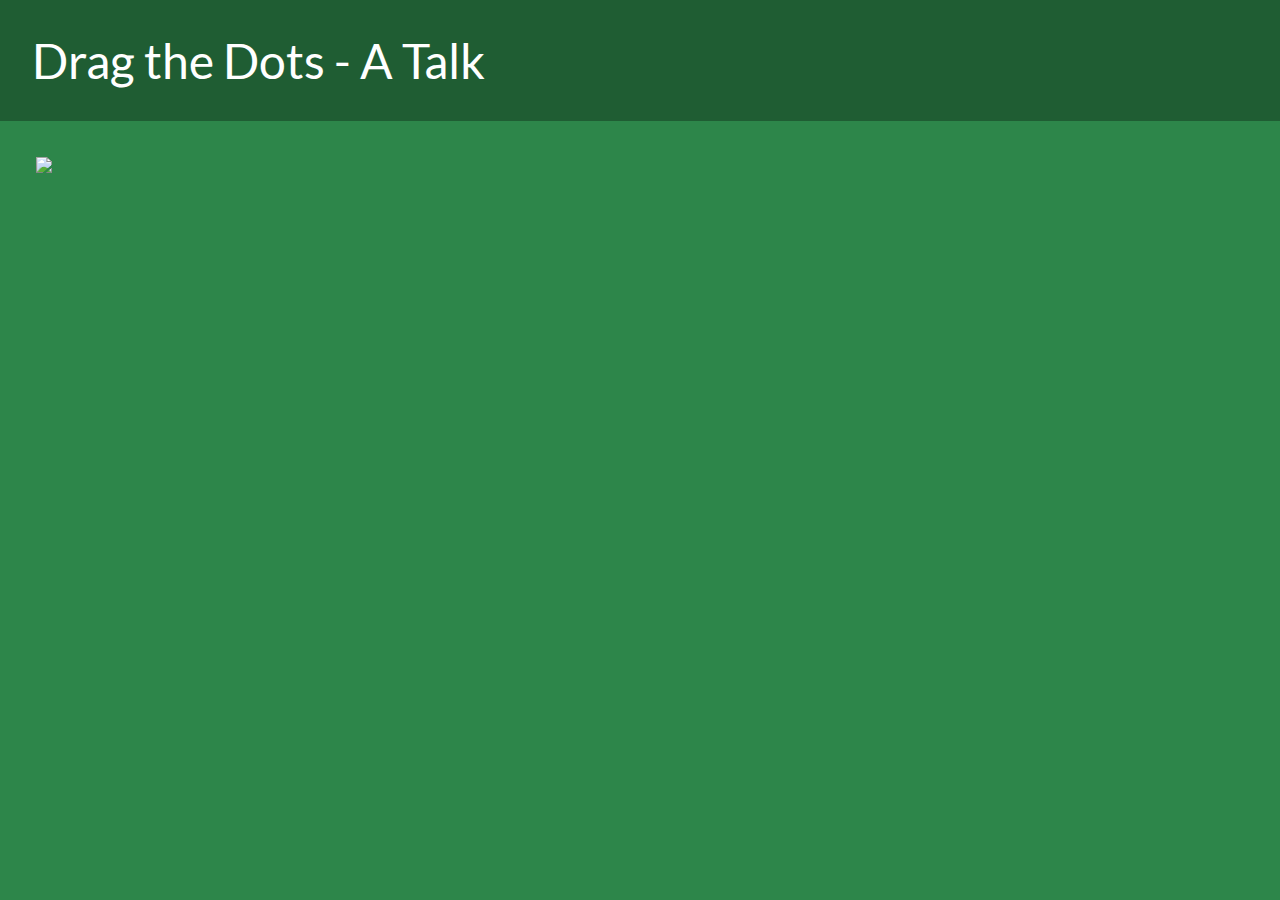
==== technical.html @ 663dd54c "bisection and early styling" ====
<!DOCTYPE>
<html>
  <head>
    <title>Drag the Dots - A Talk</title>
    <link rel="stylesheet" href="stylesheets/style.css">
    <script src='javascripts/jquery.js'></script>
    <script src="javascripts/app.js"></script>
  </head>
  <body>
    <section class='active'>
      <h2>Drag the Dots - A Talk</h2>
      <img src='#'>
    </section>
    <section>
      <h1>What is Drag the Dots?</h1>
      <ul>
        <li>A simple mobile game</li>
        <li>built with phonegap</li>
        <li>released in iOS and google play stores</li>
      </ul>
    </section>
    <section>
      <h1>How was it made? (technical)</h1>
      <ul>
        <li>Phonegap</li>
        <li>Single Page App</li>
        <li>jQuery Draggable/trig</li>
        <li>coffeescript</li>
        <li>event driven</li>
        <li>JSONP</li>
        <li>local storage</li>
      </ul>
    </section>
    <section>
      <h2>Phonegap</h2>
      <ul>
        <li>Phonegap is a native wrapper around html/css/js</li>
        <li>Everything is in a webview with a few apis</li>
        <li>Cross platform: iOS/Android/windows phone/blackberry etc</li>
        <li>Easy to write if you knwo html css/js</li>
        <li>lacks native ui/performance</li>
        <li>ideal for go it alone projects</li>
      </ul>
    </section>
    <section>
      <h2>Single Page App</h2>
      <ul>
        <li>All the markup is in one page</li>
        <li>Use JS to show and hide divs as screens</li>
        <li>JS variables are persisted due to lack of page reloads</li>
        <li>consistent styling/state</li>
      </ul>
    </section>
    <section>
      <h2>jQuery Draggable/trig</h2>
      <ul>
        <li>Simple core game mechanic</li>
        <li>stated off by just dragging divs around</li>
        <li>assigned each div a target to 'hit'</li>
        <li>simple maths using x/y/radius to determine if they collide</li>
        <li>on collision trigger the next state</li>
      </ul>
    </section>
    <section>
      <h2>coffeescript</h2>
      <ul>
        <li>coffeescript is a language that compiles to javascript</li>
        <li>Each piece of divisible functionality is seperated into a coffeescript class</li>
        <li>This structure has made it easier to add new functionality and improve areas</li>
        <li>An example of this is an experimental branch with multi touch instead of jquery ui draggable.</li>
      </ul>
    </section>
    <section>
      <h2>Event Driven</h2>
      <ul>
        <li>to keep concerns seperated alot of activity was bound to events</li>
        <li>These events allowed layouts gameplay ui screens and timers to be seperate</li>
        <li>events made it easy to hook in analytics and storage of interaction data</li>
        <li>events made for easy debugging, findt he event that isnt firing there's your bug!</li>
      </ul>
    </section>
    <section>
      <h2>JSONP</h2>
      <ul>
        <li>All of the communication with the server makes use of JSONP</li>
        <li>JSONP is a method by which you can aysnchronously communicate iwt ha server that is not your own.</li>
        <li>becuase phonegap games are not served in a traditional sense there is no chance for CORS or similar</li>
        <li>Ideally in time I will replace these jsonP calls with built in game services from apple/google.</li>
      </ul>
    </section>
    <section>
      <h2>local storage</h2>
      <ul>
        <li>In order to persist data in phonegame you have ot use the localstorage api</li>
        <li>it is a sim[ple key/value pairing via a few simple commands</li>
        <li>The local high scores and preferences are stored in local storage</li>
        <li>Local storage can theoretically be lost at any point so you can't rely upon it</li>
      </ul>
    </section>
    <section>
      <h1>release process</h1>
      <ul>
        <li>phonegap build</li>
        <li>the cycle</li>
        <li>testing</li>
      </ul>
    </section>
    
    <section>
      <h2>phonegap build</h2>
      <ul>
        <li>Service provided by phonegap</li>
        <li>pulls and packages a github repo</li>
        <li>you provide certificates/provisioning</li>
        <li>downloadable ipas/apks etc</li>
      </ul>
    </section>
    <section>
      <h2>the cycle</h2>
      <ul>
        <li>write code</li>
        <li>test code</li>
        <li>push code</li>
        <li>build code</li>
        <li>test code</li>
        <li>amend code</li>
        <li>test code</li>
        <li>release code</li>
      </ul>
    </section>
    <section>
      <h2>testing</h2>
      <ul>
        <li>host code locally on a server</li>
        <li>Test in chrome first (as its webkit)</li>
        <li>Test in iOS simulator</li>
        <li>Test on android device in browser</li>
        <li>phonegap build test</li>
        <li>test on android device (as an app)</li>
        <li>test on ios device(as an app)</li>
      </ul>
    </section>
    <section>
      <h1>What next?</h1>
      <ul>
        <li>more releases</li>
        <li>multiplayer locally (ipad),</li>
        <li>more levels, new ui.</li>
        <li>hopefully other developers/designers.</li>
        <li>better code formatting.</li>
        <li>colour themes</li>
        <li>sponsorship/partnering.</li>
      </ul>
    </section>
    <section>
      <h2>more releases</h2>
      <ul>
        <li>getting back up to speed and a better pattern for releases is good</li>
        <li>idelaly eveyr two weeks or so release new functionality</li>
        <li>bundling releases too close is annoying for the user and exhausting for the developer</li>
        <li>regular releases brings order.</li>
      </ul>
    </section>
    <section>
      <h2>multiplayer locally (ipad),</h2>
      <ul>
        <li>I want to engage more with tablet users</li>
        <li>local multiplayer is lacking these days</li>
        <li>game could be pushed in new directions</li>
      </ul>
    </section>
    <section>
      <h2>better code formatting.</h2>
      <ul>
        <li>I think my code could be more modular and extensible</li>
        <li>I'd like to take some drag the dots code onto new projects without it affecting gameplay (screens etc)</li>
      </ul>
    </section>
    <section>
      <h2>colour themes</h2>
      <ul>
        <li>pretty colours!</li>
        <li>my colourschemes are pretty arbitrary</li>
        <li>contributed/branded colourschemes can help promote worthy projects</li>
        <li>more choice for a user is often a good thing</li>
      </ul>
    </section>
    <section>
      <h2>Questions?</h2>
      <img src='images/gordon.jpg'>
    </section>
  </body>
</html>
---- stylesheets/style.css ----
/*!
 *  Font Awesome 4.0.3 by @davegandy - http://fontawesome.io - @fontawesome
 *  License - http://fontawesome.io/license (Font: SIL OFL 1.1, CSS: MIT License)
 */@font-face{font-family:'FontAwesome';src:url('fonts/fontawesome-webfont.eot?v=4.0.3');src:url('fonts/fontawesome-webfont.eot?#iefix&v=4.0.3') format('embedded-opentype'),url('fonts/fontawesome-webfont.woff?v=4.0.3') format('woff'),url('fonts/fontawesome-webfont.ttf?v=4.0.3') format('truetype'),url('fonts/fontawesome-webfont.svg?v=4.0.3#fontawesomeregular') format('svg');font-weight:normal;font-style:normal}.fa{display:inline-block;font-family:FontAwesome;font-style:normal;font-weight:normal;line-height:1;-webkit-font-smoothing:antialiased;-moz-osx-font-smoothing:grayscale}.fa-lg{font-size:1.3333333333333333em;line-height:.75em;vertical-align:-15%}.fa-2x{font-size:2em}.fa-3x{font-size:3em}.fa-4x{font-size:4em}.fa-5x{font-size:5em}.fa-fw{width:1.2857142857142858em;text-align:center}.fa-ul{padding-left:0;margin-left:2.142857142857143em;list-style-type:none}.fa-ul>li{position:relative}.fa-li{position:absolute;left:-2.142857142857143em;width:2.142857142857143em;top:.14285714285714285em;text-align:center}.fa-li.fa-lg{left:-1.8571428571428572em}.fa-border{padding:.2em .25em .15em;border:solid .08em #eee;border-radius:.1em}.pull-right{float:right}.pull-left{float:left}.fa.pull-left{margin-right:.3em}.fa.pull-right{margin-left:.3em}.fa-spin{-webkit-animation:spin 2s infinite linear;-moz-animation:spin 2s infinite linear;-o-animation:spin 2s infinite linear;animation:spin 2s infinite linear}@-moz-keyframes spin{0%{-moz-transform:rotate(0deg)}100%{-moz-transform:rotate(359deg)}}@-webkit-keyframes spin{0%{-webkit-transform:rotate(0deg)}100%{-webkit-transform:rotate(359deg)}}@-o-keyframes spin{0%{-o-transform:rotate(0deg)}100%{-o-transform:rotate(359deg)}}@-ms-keyframes spin{0%{-ms-transform:rotate(0deg)}100%{-ms-transform:rotate(359deg)}}@keyframes spin{0%{transform:rotate(0deg)}100%{transform:rotate(359deg)}}.fa-rotate-90{filter:progid:DXImageTransform.Microsoft.BasicImage(rotation=1);-webkit-transform:rotate(90deg);-moz-transform:rotate(90deg);-ms-transform:rotate(90deg);-o-transform:rotate(90deg);transform:rotate(90deg)}.fa-rotate-180{filter:progid:DXImageTransform.Microsoft.BasicImage(rotation=2);-webkit-transform:rotate(180deg);-moz-transform:rotate(180deg);-ms-transform:rotate(180deg);-o-transform:rotate(180deg);transform:rotate(180deg)}.fa-rotate-270{filter:progid:DXImageTransform.Microsoft.BasicImage(rotation=3);-webkit-transform:rotate(270deg);-moz-transform:rotate(270deg);-ms-transform:rotate(270deg);-o-transform:rotate(270deg);transform:rotate(270deg)}.fa-flip-horizontal{filter:progid:DXImageTransform.Microsoft.BasicImage(rotation=0,mirror=1);-webkit-transform:scale(-1,1);-moz-transform:scale(-1,1);-ms-transform:scale(-1,1);-o-transform:scale(-1,1);transform:scale(-1,1)}.fa-flip-vertical{filter:progid:DXImageTransform.Microsoft.BasicImage(rotation=2,mirror=1);-webkit-transform:scale(1,-1);-moz-transform:scale(1,-1);-ms-transform:scale(1,-1);-o-transform:scale(1,-1);transform:scale(1,-1)}.fa-stack{position:relative;display:inline-block;width:2em;height:2em;line-height:2em;vertical-align:middle}.fa-stack-1x,.fa-stack-2x{position:absolute;left:0;width:100%;text-align:center}.fa-stack-1x{line-height:inherit}.fa-stack-2x{font-size:2em}.fa-inverse{color:#fff}.fa-glass:before{content:"\f000"}.fa-music:before{content:"\f001"}.fa-search:before{content:"\f002"}.fa-envelope-o:before{content:"\f003"}.fa-heart:before{content:"\f004"}.fa-star:before{content:"\f005"}.fa-star-o:before{content:"\f006"}.fa-user:before{content:"\f007"}.fa-film:before{content:"\f008"}.fa-th-large:before{content:"\f009"}.fa-th:before{content:"\f00a"}.fa-th-list:before{content:"\f00b"}.fa-check:before{content:"\f00c"}.fa-times:before{content:"\f00d"}.fa-search-plus:before{content:"\f00e"}.fa-search-minus:before{content:"\f010"}.fa-power-off:before{content:"\f011"}.fa-signal:before{content:"\f012"}.fa-gear:before,.fa-cog:before{content:"\f013"}.fa-trash-o:before{content:"\f014"}.fa-home:before{content:"\f015"}.fa-file-o:before{content:"\f016"}.fa-clock-o:before{content:"\f017"}.fa-road:before{content:"\f018"}.fa-download:before{content:"\f019"}.fa-arrow-circle-o-down:before{content:"\f01a"}.fa-arrow-circle-o-up:before{content:"\f01b"}.fa-inbox:before{content:"\f01c"}.fa-play-circle-o:before{content:"\f01d"}.fa-rotate-right:before,.fa-repeat:before{content:"\f01e"}.fa-refresh:before{content:"\f021"}.fa-list-alt:before{content:"\f022"}.fa-lock:before{content:"\f023"}.fa-flag:before{content:"\f024"}.fa-headphones:before{content:"\f025"}.fa-volume-off:before{content:"\f026"}.fa-volume-down:before{content:"\f027"}.fa-volume-up:before{content:"\f028"}.fa-qrcode:before{content:"\f029"}.fa-barcode:before{content:"\f02a"}.fa-tag:before{content:"\f02b"}.fa-tags:before{content:"\f02c"}.fa-book:before{content:"\f02d"}.fa-bookmark:before{content:"\f02e"}.fa-print:before{content:"\f02f"}.fa-camera:before{content:"\f030"}.fa-font:before{content:"\f031"}.fa-bold:before{content:"\f032"}.fa-italic:before{content:"\f033"}.fa-text-height:before{content:"\f034"}.fa-text-width:before{content:"\f035"}.fa-align-left:before{content:"\f036"}.fa-align-center:before{content:"\f037"}.fa-align-right:before{content:"\f038"}.fa-align-justify:before{content:"\f039"}.fa-list:before{content:"\f03a"}.fa-dedent:before,.fa-outdent:before{content:"\f03b"}.fa-indent:before{content:"\f03c"}.fa-video-camera:before{content:"\f03d"}.fa-picture-o:before{content:"\f03e"}.fa-pencil:before{content:"\f040"}.fa-map-marker:before{content:"\f041"}.fa-adjust:before{content:"\f042"}.fa-tint:before{content:"\f043"}.fa-edit:before,.fa-pencil-square-o:before{content:"\f044"}.fa-share-square-o:before{content:"\f045"}.fa-check-square-o:before{content:"\f046"}.fa-arrows:before{content:"\f047"}.fa-step-backward:before{content:"\f048"}.fa-fast-backward:before{content:"\f049"}.fa-backward:before{content:"\f04a"}.fa-play:before{content:"\f04b"}.fa-pause:before{content:"\f04c"}.fa-stop:before{content:"\f04d"}.fa-forward:before{content:"\f04e"}.fa-fast-forward:before{content:"\f050"}.fa-step-forward:before{content:"\f051"}.fa-eject:before{content:"\f052"}.fa-chevron-left:before{content:"\f053"}.fa-chevron-right:before{content:"\f054"}.fa-plus-circle:before{content:"\f055"}.fa-minus-circle:before{content:"\f056"}.fa-times-circle:before{content:"\f057"}.fa-check-circle:before{content:"\f058"}.fa-question-circle:before{content:"\f059"}.fa-info-circle:before{content:"\f05a"}.fa-crosshairs:before{content:"\f05b"}.fa-times-circle-o:before{content:"\f05c"}.fa-check-circle-o:before{content:"\f05d"}.fa-ban:before{content:"\f05e"}.fa-arrow-left:before{content:"\f060"}.fa-arrow-right:before{content:"\f061"}.fa-arrow-up:before{content:"\f062"}.fa-arrow-down:before{content:"\f063"}.fa-mail-forward:before,.fa-share:before{content:"\f064"}.fa-expand:before{content:"\f065"}.fa-compress:before{content:"\f066"}.fa-plus:before{content:"\f067"}.fa-minus:before{content:"\f068"}.fa-asterisk:before{content:"\f069"}.fa-exclamation-circle:before{content:"\f06a"}.fa-gift:before{content:"\f06b"}.fa-leaf:before{content:"\f06c"}.fa-fire:before{content:"\f06d"}.fa-eye:before{content:"\f06e"}.fa-eye-slash:before{content:"\f070"}.fa-warning:before,.fa-exclamation-triangle:before{content:"\f071"}.fa-plane:before{content:"\f072"}.fa-calendar:before{content:"\f073"}.fa-random:before{content:"\f074"}.fa-comment:before{content:"\f075"}.fa-magnet:before{content:"\f076"}.fa-chevron-up:before{content:"\f077"}.fa-chevron-down:before{content:"\f078"}.fa-retweet:before{content:"\f079"}.fa-shopping-cart:before{content:"\f07a"}.fa-folder:before{content:"\f07b"}.fa-folder-open:before{content:"\f07c"}.fa-arrows-v:before{content:"\f07d"}.fa-arrows-h:before{content:"\f07e"}.fa-bar-chart-o:before{content:"\f080"}.fa-twitter-square:before{content:"\f081"}.fa-facebook-square:before{content:"\f082"}.fa-camera-retro:before{content:"\f083"}.fa-key:before{content:"\f084"}.fa-gears:before,.fa-cogs:before{content:"\f085"}.fa-comments:before{content:"\f086"}.fa-thumbs-o-up:before{content:"\f087"}.fa-thumbs-o-down:before{content:"\f088"}.fa-star-half:before{content:"\f089"}.fa-heart-o:before{content:"\f08a"}.fa-sign-out:before{content:"\f08b"}.fa-linkedin-square:before{content:"\f08c"}.fa-thumb-tack:before{content:"\f08d"}.fa-external-link:before{content:"\f08e"}.fa-sign-in:before{content:"\f090"}.fa-trophy:before{content:"\f091"}.fa-github-square:before{content:"\f092"}.fa-upload:before{content:"\f093"}.fa-lemon-o:before{content:"\f094"}.fa-phone:before{content:"\f095"}.fa-square-o:before{content:"\f096"}.fa-bookmark-o:before{content:"\f097"}.fa-phone-square:before{content:"\f098"}.fa-twitter:before{content:"\f099"}.fa-facebook:before{content:"\f09a"}.fa-github:before{content:"\f09b"}.fa-unlock:before{content:"\f09c"}.fa-credit-card:before{content:"\f09d"}.fa-rss:before{content:"\f09e"}.fa-hdd-o:before{content:"\f0a0"}.fa-bullhorn:before{content:"\f0a1"}.fa-bell:before{content:"\f0f3"}.fa-certificate:before{content:"\f0a3"}.fa-hand-o-right:before{content:"\f0a4"}.fa-hand-o-left:before{content:"\f0a5"}.fa-hand-o-up:before{content:"\f0a6"}.fa-hand-o-down:before{content:"\f0a7"}.fa-arrow-circle-left:before{content:"\f0a8"}.fa-arrow-circle-right:before{content:"\f0a9"}.fa-arrow-circle-up:before{content:"\f0aa"}.fa-arrow-circle-down:before{content:"\f0ab"}.fa-globe:before{content:"\f0ac"}.fa-wrench:before{content:"\f0ad"}.fa-tasks:before{content:"\f0ae"}.fa-filter:before{content:"\f0b0"}.fa-briefcase:before{content:"\f0b1"}.fa-arrows-alt:before{content:"\f0b2"}.fa-group:before,.fa-users:before{content:"\f0c0"}.fa-chain:before,.fa-link:before{content:"\f0c1"}.fa-cloud:before{content:"\f0c2"}.fa-flask:before{content:"\f0c3"}.fa-cut:before,.fa-scissors:before{content:"\f0c4"}.fa-copy:before,.fa-files-o:before{content:"\f0c5"}.fa-paperclip:before{content:"\f0c6"}.fa-save:before,.fa-floppy-o:before{content:"\f0c7"}.fa-square:before{content:"\f0c8"}.fa-bars:before{content:"\f0c9"}.fa-list-ul:before{content:"\f0ca"}.fa-list-ol:before{content:"\f0cb"}.fa-strikethrough:before{content:"\f0cc"}.fa-underline:before{content:"\f0cd"}.fa-table:before{content:"\f0ce"}.fa-magic:before{content:"\f0d0"}.fa-truck:before{content:"\f0d1"}.fa-pinterest:before{content:"\f0d2"}.fa-pinterest-square:before{content:"\f0d3"}.fa-google-plus-square:before{content:"\f0d4"}.fa-google-plus:before{content:"\f0d5"}.fa-money:before{content:"\f0d6"}.fa-caret-down:before{content:"\f0d7"}.fa-caret-up:before{content:"\f0d8"}.fa-caret-left:before{content:"\f0d9"}.fa-caret-right:before{content:"\f0da"}.fa-columns:before{content:"\f0db"}.fa-unsorted:before,.fa-sort:before{content:"\f0dc"}.fa-sort-down:before,.fa-sort-asc:before{content:"\f0dd"}.fa-sort-up:before,.fa-sort-desc:before{content:"\f0de"}.fa-envelope:before{content:"\f0e0"}.fa-linkedin:before{content:"\f0e1"}.fa-rotate-left:before,.fa-undo:before{content:"\f0e2"}.fa-legal:before,.fa-gavel:before{content:"\f0e3"}.fa-dashboard:before,.fa-tachometer:before{content:"\f0e4"}.fa-comment-o:before{content:"\f0e5"}.fa-comments-o:before{content:"\f0e6"}.fa-flash:before,.fa-bolt:before{content:"\f0e7"}.fa-sitemap:before{content:"\f0e8"}.fa-umbrella:before{content:"\f0e9"}.fa-paste:before,.fa-clipboard:before{content:"\f0ea"}.fa-lightbulb-o:before{content:"\f0eb"}.fa-exchange:before{content:"\f0ec"}.fa-cloud-download:before{content:"\f0ed"}.fa-cloud-upload:before{content:"\f0ee"}.fa-user-md:before{content:"\f0f0"}.fa-stethoscope:before{content:"\f0f1"}.fa-suitcase:before{content:"\f0f2"}.fa-bell-o:before{content:"\f0a2"}.fa-coffee:before{content:"\f0f4"}.fa-cutlery:before{content:"\f0f5"}.fa-file-text-o:before{content:"\f0f6"}.fa-building-o:before{content:"\f0f7"}.fa-hospital-o:before{content:"\f0f8"}.fa-ambulance:before{content:"\f0f9"}.fa-medkit:before{content:"\f0fa"}.fa-fighter-jet:before{content:"\f0fb"}.fa-beer:before{content:"\f0fc"}.fa-h-square:before{content:"\f0fd"}.fa-plus-square:before{content:"\f0fe"}.fa-angle-double-left:before{content:"\f100"}.fa-angle-double-right:before{content:"\f101"}.fa-angle-double-up:before{content:"\f102"}.fa-angle-double-down:before{content:"\f103"}.fa-angle-left:before{content:"\f104"}.fa-angle-right:before{content:"\f105"}.fa-angle-up:before{content:"\f106"}.fa-angle-down:before{content:"\f107"}.fa-desktop:before{content:"\f108"}.fa-laptop:before{content:"\f109"}.fa-tablet:before{content:"\f10a"}.fa-mobile-phone:before,.fa-mobile:before{content:"\f10b"}.fa-circle-o:before{content:"\f10c"}.fa-quote-left:before{content:"\f10d"}.fa-quote-right:before{content:"\f10e"}.fa-spinner:before{content:"\f110"}.fa-circle:before{content:"\f111"}.fa-mail-reply:before,.fa-reply:before{content:"\f112"}.fa-github-alt:before{content:"\f113"}.fa-folder-o:before{content:"\f114"}.fa-folder-open-o:before{content:"\f115"}.fa-smile-o:before{content:"\f118"}.fa-frown-o:before{content:"\f119"}.fa-meh-o:before{content:"\f11a"}.fa-gamepad:before{content:"\f11b"}.fa-keyboard-o:before{content:"\f11c"}.fa-flag-o:before{content:"\f11d"}.fa-flag-checkered:before{content:"\f11e"}.fa-terminal:before{content:"\f120"}.fa-code:before{content:"\f121"}.fa-reply-all:before{content:"\f122"}.fa-mail-reply-all:before{content:"\f122"}.fa-star-half-empty:before,.fa-star-half-full:before,.fa-star-half-o:before{content:"\f123"}.fa-location-arrow:before{content:"\f124"}.fa-crop:before{content:"\f125"}.fa-code-fork:before{content:"\f126"}.fa-unlink:before,.fa-chain-broken:before{content:"\f127"}.fa-question:before{content:"\f128"}.fa-info:before{content:"\f129"}.fa-exclamation:before{content:"\f12a"}.fa-superscript:before{content:"\f12b"}.fa-subscript:before{content:"\f12c"}.fa-eraser:before{content:"\f12d"}.fa-puzzle-piece:before{content:"\f12e"}.fa-microphone:before{content:"\f130"}.fa-microphone-slash:before{content:"\f131"}.fa-shield:before{content:"\f132"}.fa-calendar-o:before{content:"\f133"}.fa-fire-extinguisher:before{content:"\f134"}.fa-rocket:before{content:"\f135"}.fa-maxcdn:before{content:"\f136"}.fa-chevron-circle-left:before{content:"\f137"}.fa-chevron-circle-right:before{content:"\f138"}.fa-chevron-circle-up:before{content:"\f139"}.fa-chevron-circle-down:before{content:"\f13a"}.fa-html5:before{content:"\f13b"}.fa-css3:before{content:"\f13c"}.fa-anchor:before{content:"\f13d"}.fa-unlock-alt:before{content:"\f13e"}.fa-bullseye:before{content:"\f140"}.fa-ellipsis-h:before{content:"\f141"}.fa-ellipsis-v:before{content:"\f142"}.fa-rss-square:before{content:"\f143"}.fa-play-circle:before{content:"\f144"}.fa-ticket:before{content:"\f145"}.fa-minus-square:before{content:"\f146"}.fa-minus-square-o:before{content:"\f147"}.fa-level-up:before{content:"\f148"}.fa-level-down:before{content:"\f149"}.fa-check-square:before{content:"\f14a"}.fa-pencil-square:before{content:"\f14b"}.fa-external-link-square:before{content:"\f14c"}.fa-share-square:before{content:"\f14d"}.fa-compass:before{content:"\f14e"}.fa-toggle-down:before,.fa-caret-square-o-down:before{content:"\f150"}.fa-toggle-up:before,.fa-caret-square-o-up:before{content:"\f151"}.fa-toggle-right:before,.fa-caret-square-o-right:before{content:"\f152"}.fa-euro:before,.fa-eur:before{content:"\f153"}.fa-gbp:before{content:"\f154"}.fa-dollar:before,.fa-usd:before{content:"\f155"}.fa-rupee:before,.fa-inr:before{content:"\f156"}.fa-cny:before,.fa-rmb:before,.fa-yen:before,.fa-jpy:before{content:"\f157"}.fa-ruble:before,.fa-rouble:before,.fa-rub:before{content:"\f158"}.fa-won:before,.fa-krw:before{content:"\f159"}.fa-bitcoin:before,.fa-btc:before{content:"\f15a"}.fa-file:before{content:"\f15b"}.fa-file-text:before{content:"\f15c"}.fa-sort-alpha-asc:before{content:"\f15d"}.fa-sort-alpha-desc:before{content:"\f15e"}.fa-sort-amount-asc:before{content:"\f160"}.fa-sort-amount-desc:before{content:"\f161"}.fa-sort-numeric-asc:before{content:"\f162"}.fa-sort-numeric-desc:before{content:"\f163"}.fa-thumbs-up:before{content:"\f164"}.fa-thumbs-down:before{content:"\f165"}.fa-youtube-square:before{content:"\f166"}.fa-youtube:before{content:"\f167"}.fa-xing:before{content:"\f168"}.fa-xing-square:before{content:"\f169"}.fa-youtube-play:before{content:"\f16a"}.fa-dropbox:before{content:"\f16b"}.fa-stack-overflow:before{content:"\f16c"}.fa-instagram:before{content:"\f16d"}.fa-flickr:before{content:"\f16e"}.fa-adn:before{content:"\f170"}.fa-bitbucket:before{content:"\f171"}.fa-bitbucket-square:before{content:"\f172"}.fa-tumblr:before{content:"\f173"}.fa-tumblr-square:before{content:"\f174"}.fa-long-arrow-down:before{content:"\f175"}.fa-long-arrow-up:before{content:"\f176"}.fa-long-arrow-left:before{content:"\f177"}.fa-long-arrow-right:before{content:"\f178"}.fa-apple:before{content:"\f179"}.fa-windows:before{content:"\f17a"}.fa-android:before{content:"\f17b"}.fa-linux:before{content:"\f17c"}.fa-dribbble:before{content:"\f17d"}.fa-skype:before{content:"\f17e"}.fa-foursquare:before{content:"\f180"}.fa-trello:before{content:"\f181"}.fa-female:before{content:"\f182"}.fa-male:before{content:"\f183"}.fa-gittip:before{content:"\f184"}.fa-sun-o:before{content:"\f185"}.fa-moon-o:before{content:"\f186"}.fa-archive:before{content:"\f187"}.fa-bug:before{content:"\f188"}.fa-vk:before{content:"\f189"}.fa-weibo:before{content:"\f18a"}.fa-renren:before{content:"\f18b"}.fa-pagelines:before{content:"\f18c"}.fa-stack-exchange:before{content:"\f18d"}.fa-arrow-circle-o-right:before{content:"\f18e"}.fa-arrow-circle-o-left:before{content:"\f190"}.fa-toggle-left:before,.fa-caret-square-o-left:before{content:"\f191"}.fa-dot-circle-o:before{content:"\f192"}.fa-wheelchair:before{content:"\f193"}.fa-vimeo-square:before{content:"\f194"}.fa-turkish-lira:before,.fa-try:before{content:"\f195"}.fa-plus-square-o:before{content:"\f196"}
@font-face {
  font-family: 'Lato';
  font-style: normal;
  font-weight: 300;
  src: url(light.ttf) format('truetype');
}
@font-face {
  font-family: 'Lato';
  font-style: normal;
  font-weight: 400;
  src: url(normal.ttf) format('truetype');
}
@font-face {
  font-family: 'Lato';
  font-style: normal;
  font-weight: 700;
  src: url(bold.ttf) format('truetype');
}
@keyframes rotate
{
    from {transform:rotate(0deg);}
    to {transform:rotate(360deg);}
}

@-webkit-keyframes rotate /* Safari and Chrome */
{
    from {-webkit-transform:rotate(0deg);}
    to {-webkit-transform:rotate(360deg);}
}

@keyframes moving
{
  0 { 
    top:0;
    left:0;  
  }
  20% {
    top:0;
    left:15px;
  }
  40% {
    top:15px;
    left:15px;
  }
  60% {
    top:15px;
    left:0px;
  }
  80% {
    top:5px;
    left:10px;
  }
  100% { 
    top:0;
    left:0; 
  }
}
@-webkit-keyframes moving
{
  0 { 
    top:0;
    left:0;  
  }
  20% {
    top:0;
    left:15px;
  }
  40% {
    top:15px;
    left:15px;
  }
  60% {
    top:15px;
    left:0px;
  }
  80% {
    top:5px;
    left:10px;
  }
  100% { 
    top:0;
    left:0; 
  }
}

*{
  -webkit-tap-highlight-color: rgba(0, 0, 0, 0);
  margin:0;
  padding:0;
  -webkit-touch-callout: none;
  -webkit-user-select: none;
  -khtml-user-select: none;
  -moz-user-select: none;
  -ms-user-select: none;
  user-select: none;
  font-weight: 400;
}
article{
  text-align: center;
}
.screen{
  position:absolute;
  width:100%;
  box-sizing:border-box;
  -webkit-box-sizing:border-box;
  -moz-box-sizing:border-box;
  -ms-box-sizing:border-box;
  padding:16px;
  top:0;
  left:0;
  display: none;
  height:100%;
}
#intro{
  overflow:hidden;
}
#container{
  transform: translate3d(0,0,0);
  -webkit-transform: translate3d(0,0,0);
  overflow:hidden;
}
#highScores,
#options,
#scores,
#score{
  height:auto;
}
#start nav:last-child a.btn.big{
  margin-bottom:16px;
}
h2{
  font-size:36px;
  font-weight:400;
  color:white;
  padding: 16px 0;
  background: rgba(0,0,0,0.3);
  margin: -16px;
  margin-bottom:16px;
  position:relative;
}
#container h2{
  position:absolute;
  z-index:2000;
  top:0;
  left:0;
  text-align: center;
  font-size:36px;
  color:white;
  width:100%;
  pointer-events:none;
  margin:0;
}
h2 a.btn.back-menu{
  z-index:2001;
  pointer-events:auto;
  margin-bottom: 0;
  border-radius: 0;
  height: 0px;
  line-height:0;
  padding: 38px 12px;
  width: 56px;
  margin: -16px 0 -16px 0;
  float:left;
}
h3{
  color:white;
  font-size:32px;
  margin-bottom: 16px;
}
p{
  color:white;
  font-size:16px;
  margin-bottom:16px;
}
p a{
  color:inherit;
  font-weight:bold;
  text-decoration:none;
}
.not-name{
  text-decoration: none;
  color:white;
  display:block;
}
body{
  background-color:hsl(140, 50%,35%);
  font-family:'Lato', sans-serif;
  transition: background-color 0.25s ease-out;
}
table{
  margin: 0 auto 24px;
  width:100%;
  max-width:320px;
  border-collapse: collapse;
  border-radius: 2px;
}
td, th{
  padding:4px 8px;
  text-align: left;
}
tr:nth-child(even){
  background:rgba(255,255,255,0.5);
}
thead{
  background:rgba(0,0,0,0.3);
  color:white;
}
thead th:first-child{
  border-top-left-radius: 4px;
}
thead th:last-child{
  border-top-right-radius: 4px;
}
tbody{
  background:rgba(255,255,255,0.3);
  color:#333;
}
tbody tr:last-child td:first-child{
  border-bottom-left-radius: 4px;
}
tbody tr:last-child td:last-child{
  border-bottom-right-radius: 4px;
}
button,
a.btn{
  text-decoration:none;
  font-weight:bold;
  color:rgba(0,0,0,0.6);
  padding: 12px;
  border-radius:2px;
  line-height:16px;
  margin-bottom: 16px;
  background:rgba(255,255,255,0.4);
  border:0;
  font-size: 16px;
  cursor:pointer;
  display:inline-block;
  vertical-align: top;
  transition:background 0.5s ease-out;
}
a.btn:hover{
  background:rgba(255,255,255,0.5);
}
a.btn:active{
  background:rgba(255,255,255,0.6);
}
button.block,
a.btn.block{
  display:block;
  width:auto;
  margin-right:0;
  max-width: 296px;
  padding: 12px 12px;
  margin: 0 auto 8px auto;
}
a.btn.block.primary{
  padding:24px 12px;
  font-size:32px;
}
.social{
  width: 100%;
  margin: 0 auto 8px auto;
  max-width: 320px;
  display: table;
}
a.btn.block.tweet,
a.btn.block.facebook{
  padding:16px;
  font-size:32px;
  width:50%;
  color:white;
  display:table-cell;
}
a.btn.block.tweet{
  background:#55acee;
  border-top-right-radius:0;
  border-bottom-right-radius:0;
}
a.btn.block.facebook{
  background:#3B5998;
  border-top-left-radius:0;
  border-bottom-left-radius:0;

}
nav{
  font-size:0;
}
nav a.btn{
  margin-right:8px;
  margin-bottom:8px;
}
nav a.btn.big{
  width:120px;
  height:60px;
  font-size:24px;
  font-weight:lighter;
  background: rgba(255,255,255,0.7);
}
nav a.btn.big.game{
  background:rgba(255,255,255,0.5);
  color:rgba(0,0,0,0.6);
}
nav a.btn.big:last-child{
  margin-right:0;
}
input[type="text"] {
  padding: 10px;
  border: 0;
  border-radius: 2px;
  background:rgba(255,255,255,0.8);
  color:rgba(0,0,0,0.6);
  font-size: 16px;
  margin-bottom:8px;
  -webkit-appearance:none;
}
.dot,
.pseudo_dot{
  position:absolute;
  border-radius:30px;
  width:60px;
  margin:-30px;
  height:0;
  line-height:0;
  vertical-align: middle;
  padding: 30px 0;
  cursor:pointer;
  color: white;
  font-size:24px;
  font-weight:700;
  z-index:0;
}
.dot.ui-draggable-dragging{
  z-index:10;
}
.dot.moving,
.pseudo_dot.moving{
  -webkit-transition: top 0.3s ease-out, left 0.3s ease-out;
  transition: top 0.3s ease-out, left 0.3s ease-out;
}
.dot.spinny,
.pseudo_dot.spinny{
  animation: rotate 0.4s ease-out infinite;
  -webkit-animation: rotate 0.4s ease-out infinite;
  color:#333;
  background:white;
}
.dot.tiny,
.pseudo_dot.tiny{
  padding:15px 0;
  width:30px;
  font-weight:400;
  font-size:12px;
  margin:-15px;
}
.dot.no-numbers{
  color:transparent;
}
.dot.moving.ui-draggable-dragging{
  -webkit-transition: none;
  -webkit-animation: none;
  transition: none;
  animation: none;
}
.spinner{
  display:block;
  width:32px;
  height:32px;
  margin: 0 auto;
  position:relative;
  animation: rotate 5s linear infinite;
  -webkit-animation: rotate 5s linear infinite; /* Safari and Chrome */
}
.spinner span{
  width:4px;
  height:4px;
  border-radius: 2px;
  display:block;
  position:absolute;
  margin:-2px;
  background:rgba(255,255,255,0.6);
}
.spinner .spin1{
  top:4px;
  left:16px;
  box-shadow: -1px 0 0 rgba(255,255,255,0.4), 
        -2px 0.5px 0 rgba(255,255,255,0.3), 
        -3px 0.5px 0 rgba(255,255,255,0.2), 
        -4px 1px 0 rgba(255,255,255,0.1);
}
.spinner .spin2{
  bottom:4px;
  left:16px;
  box-shadow: 1px 0 0 rgba(255,255,255,0.4), 
        2px -0.5px 0 rgba(255,255,255,0.3), 
        3px -0.5px 0 rgba(255,255,255,0.2), 
        4px -1px 0 rgba(255,255,255,0.1);
}
.spinner .spin3{
  top:16px;
  left:4px;
  box-shadow: 0 1px 0 rgba(255,255,255,0.4), 
        -0.5px 2px 0 rgba(255,255,255,0.3), 
        -0.5px 3px 0 rgba(255,255,255,0.2), 
        -1px 4px 0 rgba(255,255,255,0.1);
}
.spinner .spin4{
  top:16px;
  right:4px;
  box-shadow: 0 -1px 0 rgba(255,255,255,0.4), 
        0.5px -2px 0 rgba(255,255,255,0.3), 
        0.5px -3px 0 rgba(255,255,255,0.2), 
        1px -4px 0 rgba(255,255,255,0.1);
}

.wall{
  background:rgba(255,255,255,0.7);
  position:absolute;
  height:8px;
  webkit-transition:left 0.5s ease-out;
  transition:left 0.5s ease-out;
}
.wall.left{
  border-top-right-radius:4px;
  border-bottom-right-radius:4px;
}
.wall.right{
  border-top-left-radius:4px;
  border-bottom-left-radius:4px;
}

@media all and (max-width:328px){
  nav a.btn.big {
    width:96px;
  }
  h2{
    font-size:24px;
    line-height:32px;
  }
  h2 a.btn.back-menu{
    padding:32px 8px;
  }
}


blockquote {
  background-color: #333;
  color: white;
  padding: 24px;
  font-family: "courier new";
  font-size: 24px;
  font-weight: bold; 
  display:block;
}

section {
  position: absolute;
  width: 100%;
  display:none;
  box-sizing:border-box;
  padding:36px;
}

h1{
  font-size: 56px;
}

h2 {
  font-size: 48px;
  margin: -36px -36px 36px -36px;
  padding: 32px;
}

ul li{
  font-size:36px;
  margin-bottom:12px;
  list-style: none;
}
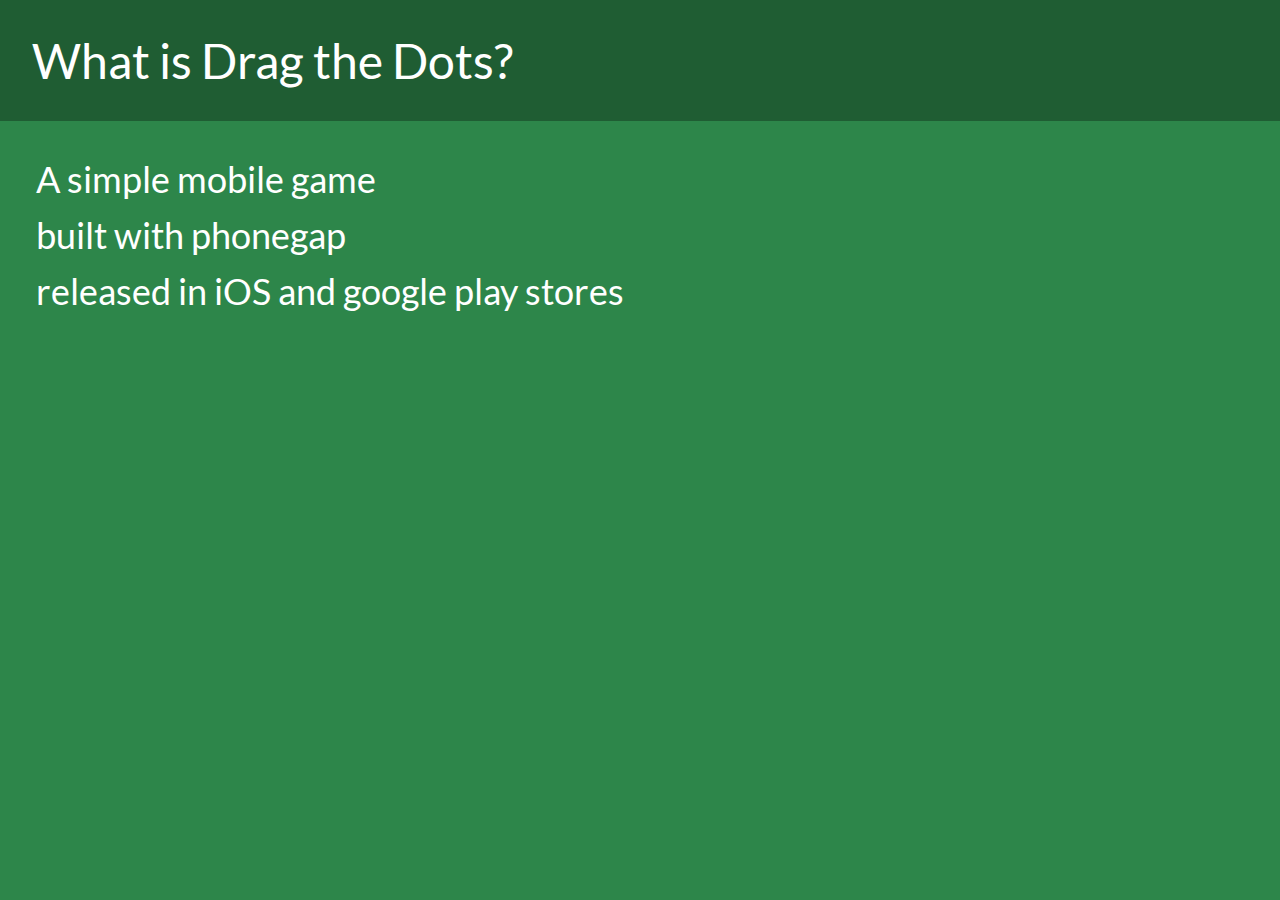
==== commit 7d9c0153: "more styling plus spellchecking" ====
--- a/technical.html
+++ b/technical.html
@@ -7,12 +7,8 @@
     <script src="javascripts/app.js"></script>
   </head>
   <body>
-    <section class='active'>
-      <h2>Drag the Dots - A Talk</h2>
-      <img src='#'>
-    </section>
     <section>
-      <h1>What is Drag the Dots?</h1>
+      <h2>What is Drag the Dots?</h2>
       <ul>
         <li>A simple mobile game</li>
         <li>built with phonegap</li>
@@ -20,7 +16,7 @@
       </ul>
     </section>
     <section>
-      <h1>How was it made? (technical)</h1>
+      <h2>How was it made?</h2>
       <ul>
         <li>Phonegap</li>
         <li>Single Page App</li>
@@ -37,7 +33,7 @@
         <li>Phonegap is a native wrapper around html/css/js</li>
         <li>Everything is in a webview with a few apis</li>
         <li>Cross platform: iOS/Android/windows phone/blackberry etc</li>
-        <li>Easy to write if you knwo html css/js</li>
+        <li>Easy to write if you know html css/js</li>
         <li>lacks native ui/performance</li>
         <li>ideal for go it alone projects</li>
       </ul>
@@ -49,13 +45,15 @@
         <li>Use JS to show and hide divs as screens</li>
         <li>JS variables are persisted due to lack of page reloads</li>
         <li>consistent styling/state</li>
+        <li>no flashes of content</li>
+        <li>potential of transitions</li>
       </ul>
     </section>
     <section>
       <h2>jQuery Draggable/trig</h2>
       <ul>
         <li>Simple core game mechanic</li>
-        <li>stated off by just dragging divs around</li>
+        <li>started off by just dragging divs around</li>
         <li>assigned each div a target to 'hit'</li>
         <li>simple maths using x/y/radius to determine if they collide</li>
         <li>on collision trigger the next state</li>
@@ -66,39 +64,39 @@
       <ul>
         <li>coffeescript is a language that compiles to javascript</li>
         <li>Each piece of divisible functionality is seperated into a coffeescript class</li>
-        <li>This structure has made it easier to add new functionality and improve areas</li>
+        <li>This structure has made it easier to add new functionality and improve bits without breaking the code</li>
         <li>An example of this is an experimental branch with multi touch instead of jquery ui draggable.</li>
       </ul>
     </section>
     <section>
       <h2>Event Driven</h2>
       <ul>
-        <li>to keep concerns seperated alot of activity was bound to events</li>
+        <li>to keep concerns seperated a lot of activity was bound to events</li>
         <li>These events allowed layouts gameplay ui screens and timers to be seperate</li>
         <li>events made it easy to hook in analytics and storage of interaction data</li>
-        <li>events made for easy debugging, findt he event that isnt firing there's your bug!</li>
+        <li>events made for easy debugging, find the event that isn't firing there's your bug!</li>
       </ul>
     </section>
     <section>
       <h2>JSONP</h2>
       <ul>
         <li>All of the communication with the server makes use of JSONP</li>
-        <li>JSONP is a method by which you can aysnchronously communicate iwt ha server that is not your own.</li>
+        <li>JSONP is a method by which you can aysnchronously communicate with a server that is not your own by wrapping data in a js function call.</li>
         <li>becuase phonegap games are not served in a traditional sense there is no chance for CORS or similar</li>
-        <li>Ideally in time I will replace these jsonP calls with built in game services from apple/google.</li>
+        <li>Ideally in time I will replace these jsonp calls with built in game services from apple/google.</li>
       </ul>
     </section>
     <section>
       <h2>local storage</h2>
       <ul>
-        <li>In order to persist data in phonegame you have ot use the localstorage api</li>
-        <li>it is a sim[ple key/value pairing via a few simple commands</li>
+        <li>In order to persist data in phonegap you have to use the localstorage api</li>
+        <li>It is a simple key/value pairing via a few basic commands</li>
         <li>The local high scores and preferences are stored in local storage</li>
         <li>Local storage can theoretically be lost at any point so you can't rely upon it</li>
       </ul>
     </section>
     <section>
-      <h1>release process</h1>
+      <h2>release process</h2>
       <ul>
         <li>phonegap build</li>
         <li>the cycle</li>
@@ -132,7 +130,7 @@
       <h2>testing</h2>
       <ul>
         <li>host code locally on a server</li>
-        <li>Test in chrome first (as its webkit)</li>
+        <li>Test in chrome first (as it's webkit)</li>
         <li>Test in iOS simulator</li>
         <li>Test on android device in browser</li>
         <li>phonegap build test</li>
@@ -141,15 +139,12 @@
       </ul>
     </section>
     <section>
-      <h1>What next?</h1>
+      <h2>What next?</h2>
       <ul>
         <li>more releases</li>
-        <li>multiplayer locally (ipad),</li>
-        <li>more levels, new ui.</li>
-        <li>hopefully other developers/designers.</li>
-        <li>better code formatting.</li>
+        <li>multiplayer locally (iPad)</li>
+        <li>better code formatting</li>
         <li>colour themes</li>
-        <li>sponsorship/partnering.</li>
       </ul>
     </section>
     <section>
--- a/stylesheets/style.css
+++ b/stylesheets/style.css
@@ -463,7 +463,10 @@
   box-sizing:border-box;
   padding:36px;
 }
-
+section img{
+  display:block;
+  margin:0 auto;
+}
 h1{
   font-size: 56px;
 }
@@ -478,5 +481,6 @@
   font-size:36px;
   margin-bottom:12px;
   list-style: none;
-}
-
+  color:white;
+}
+
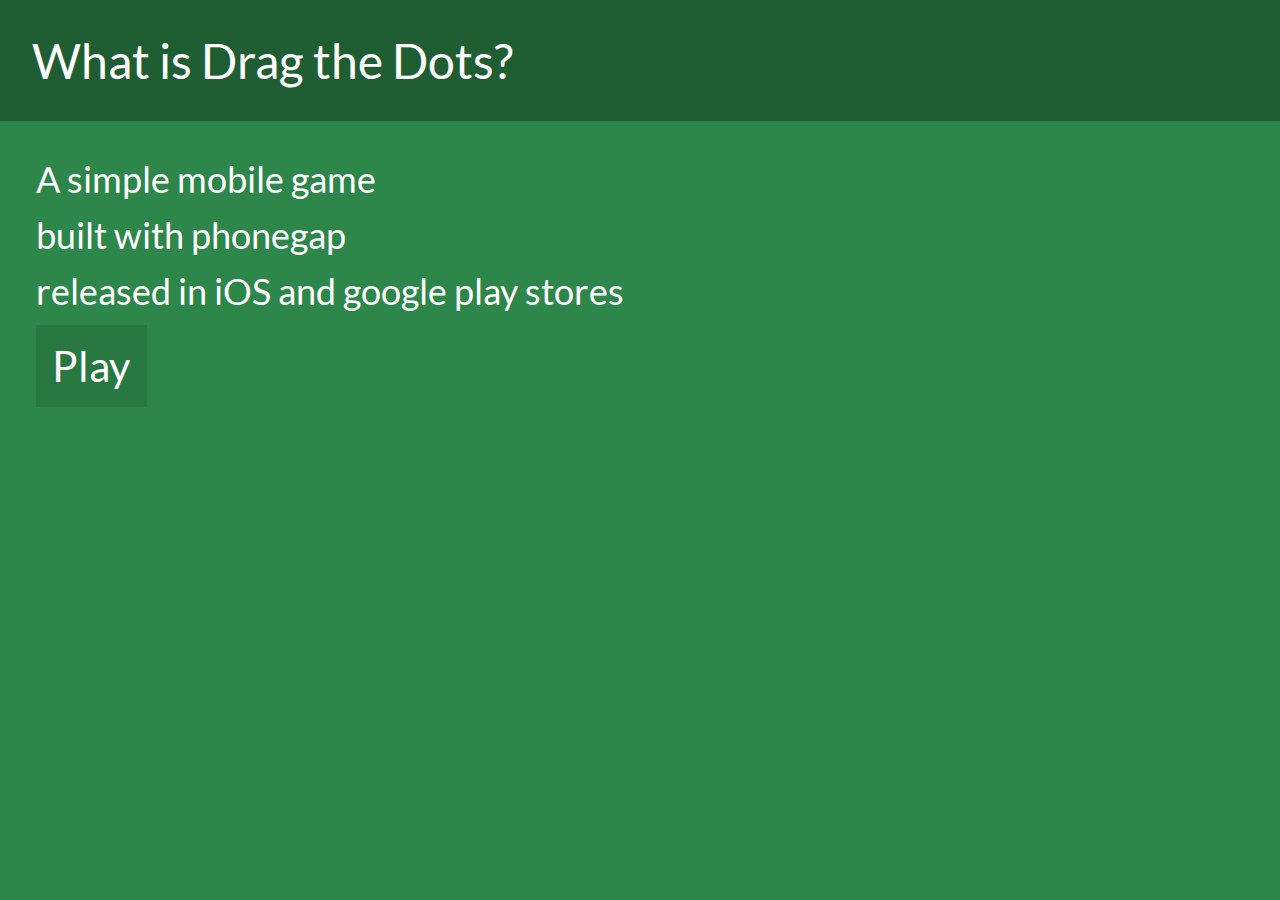
==== commit ef83e8b1: "links to sites added" ====
--- a/technical.html
+++ b/technical.html
@@ -14,7 +14,9 @@
         <li>built with phonegap</li>
         <li>released in iOS and google play stores</li>
       </ul>
-    </section>
+      <a href="http://localhost:8080/dots" class="decider" target="_blank" >Play</a>
+    </section>
+    <!-- play a game of dtd -->
     <section>
       <h2>How was it made?</h2>
       <ul>
@@ -37,7 +39,9 @@
         <li>lacks native ui/performance</li>
         <li>ideal for go it alone projects</li>
       </ul>
-    </section>
+      <a href="http://phonegap.com" class="decider" target="_blank" >Play</a>
+    </section>
+    <!-- phonegap website -->
     <section>
       <h2>Single Page App</h2>
       <ul>
@@ -69,6 +73,33 @@
       </ul>
     </section>
     <section>
+    <blockquote>
+      <pre>
+        class window.Collisions
+          constructor: (obj)->
+            $(obj).on 'has_collided', @has_collided
+          has_collided: (event, obj)=>
+            obj.fn @collison_test obj.item_1, obj.item_2
+          collision: (obj1, obj2)->
+            range = obj1.radius + obj2.radius
+            xdiff = obj1.x - obj2.x
+            ydiff = item1.y - item2.y
+            dist = Math.sqrt (ydiff * ydiff) + (xdiff * xdiff)
+            (dist < range)
+        $(obj).trigger 'has_collided',
+          fn: (result)-> console.log result 
+          obj1:
+            radius: 8
+            x: 10
+            y: 10
+          obj2:
+            radius: 8
+            x: 30
+            y: 30
+      </pre>
+    </blockquote>
+    </section>
+    <section>
       <h2>Event Driven</h2>
       <ul>
         <li>to keep concerns seperated a lot of activity was bound to events</li>
@@ -112,6 +143,7 @@
         <li>you provide certificates/provisioning</li>
         <li>downloadable ipas/apks etc</li>
       </ul>
+      <a href="http://build.phonegap.com" class="decider" target="_blank" >Play</a>
     </section>
     <section>
       <h2>the cycle</h2>
@@ -137,6 +169,7 @@
         <li>test on android device (as an app)</li>
         <li>test on ios device(as an app)</li>
       </ul>
+      <a href="http://localhost:8080/dots" class="decider" target="_blank" >Play</a>
     </section>
     <section>
       <h2>What next?</h2>
--- a/stylesheets/style.css
+++ b/stylesheets/style.css
@@ -483,4 +483,15 @@
   list-style: none;
   color:white;
 }
-
+.center{
+  text-align: center;
+}
+.decider{
+  display: inline-block;
+  margin: 0 auto;
+  font-size: 42px;
+  color: white;
+  text-decoration: none;
+  padding: 16px;
+  background: rgba(0,0,0,0.1);
+}
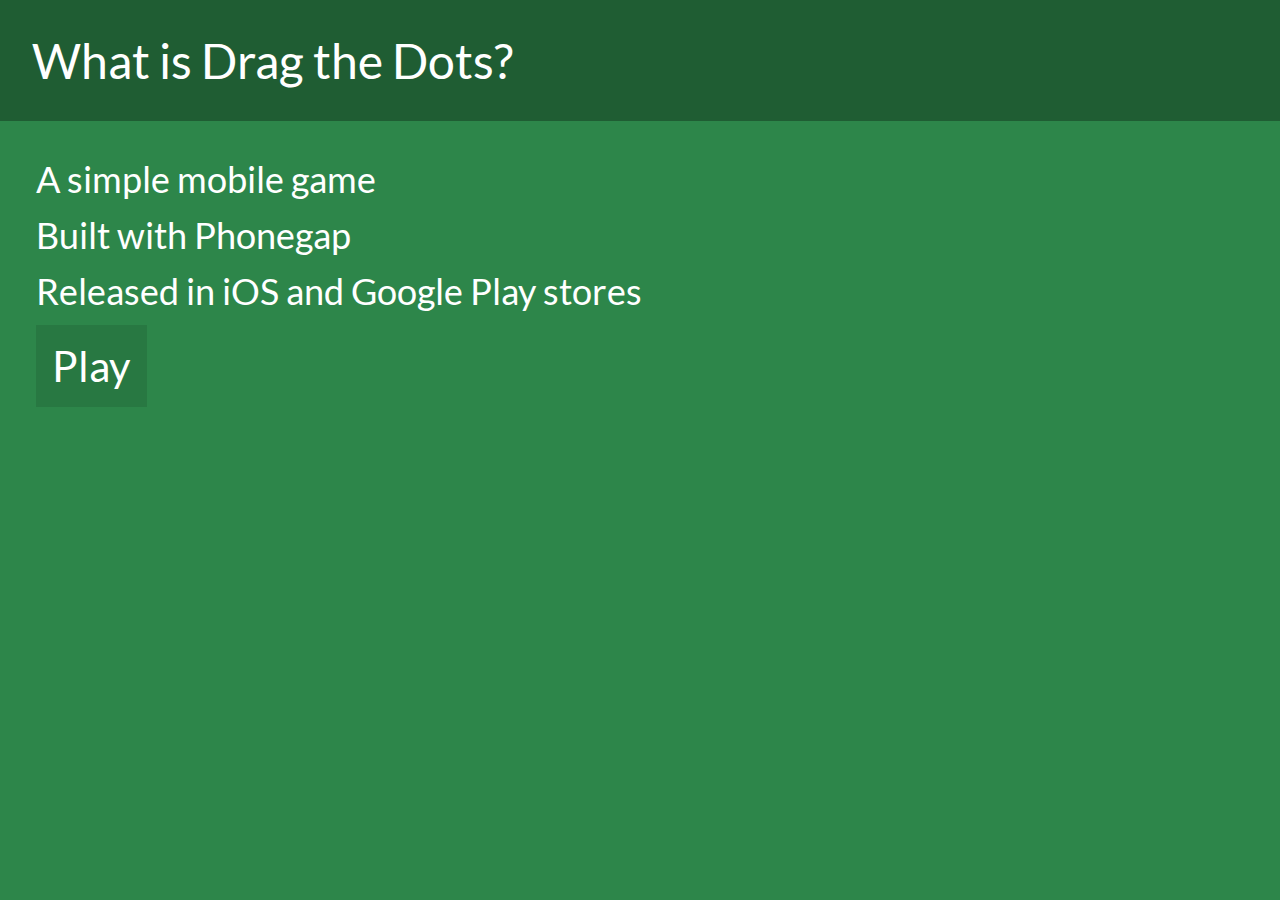
==== commit adc67eb7: "Update technical.html" ====
--- a/technical.html
+++ b/technical.html
@@ -11,8 +11,8 @@
       <h2>What is Drag the Dots?</h2>
       <ul>
         <li>A simple mobile game</li>
-        <li>built with phonegap</li>
-        <li>released in iOS and google play stores</li>
+        <li>Built with Phonegap</li>
+        <li>Released in iOS and Google Play stores</li>
       </ul>
       <a href="http://localhost:8080/dots" class="decider" target="_blank" >Play</a>
     </section>
@@ -21,55 +21,55 @@
       <h2>How was it made?</h2>
       <ul>
         <li>Phonegap</li>
-        <li>Single Page App</li>
-        <li>jQuery Draggable/trig</li>
-        <li>coffeescript</li>
-        <li>event driven</li>
+        <li>Single page app</li>
+        <li>jQuery draggable/trig</li>
+        <li>Coffeescript</li>
+        <li>Event driven</li>
         <li>JSONP</li>
-        <li>local storage</li>
+        <li>Local storage</li>
       </ul>
     </section>
     <section>
       <h2>Phonegap</h2>
       <ul>
         <li>Phonegap is a native wrapper around html/css/js</li>
-        <li>Everything is in a webview with a few apis</li>
-        <li>Cross platform: iOS/Android/windows phone/blackberry etc</li>
-        <li>Easy to write if you know html css/js</li>
-        <li>lacks native ui/performance</li>
-        <li>ideal for go it alone projects</li>
+        <li>Everything is in a webview with a few APIs</li>
+        <li>Cross platform: iOS/Android/Windows phone/Blackberry etc</li>
+        <li>Easy to write if you know html/css/js</li>
+        <li>Lacks native ui/performance</li>
+        <li>Ideal for go-it-alone projects</li>
       </ul>
       <a href="http://phonegap.com" class="decider" target="_blank" >Play</a>
     </section>
     <!-- phonegap website -->
     <section>
-      <h2>Single Page App</h2>
+      <h2>Single page app</h2>
       <ul>
         <li>All the markup is in one page</li>
         <li>Use JS to show and hide divs as screens</li>
         <li>JS variables are persisted due to lack of page reloads</li>
-        <li>consistent styling/state</li>
-        <li>no flashes of content</li>
-        <li>potential of transitions</li>
-      </ul>
-    </section>
-    <section>
-      <h2>jQuery Draggable/trig</h2>
+        <li>Consistent styling/state</li>
+        <li>No flashes of content</li>
+        <li>Potential for using transitions</li>
+      </ul>
+    </section>
+    <section>
+      <h2>jQuery draggable/trig</h2>
       <ul>
         <li>Simple core game mechanic</li>
-        <li>started off by just dragging divs around</li>
-        <li>assigned each div a target to 'hit'</li>
-        <li>simple maths using x/y/radius to determine if they collide</li>
-        <li>on collision trigger the next state</li>
-      </ul>
-    </section>
-    <section>
-      <h2>coffeescript</h2>
-      <ul>
-        <li>coffeescript is a language that compiles to javascript</li>
-        <li>Each piece of divisible functionality is seperated into a coffeescript class</li>
+        <li>Started off by just dragging divs around</li>
+        <li>Assigned each div a target to 'hit'</li>
+        <li>Simple maths using x/y/radius to determine if they collide</li>
+        <li>On collision trigger the next state</li>
+      </ul>
+    </section>
+    <section>
+      <h2>Coffeescript</h2>
+      <ul>
+        <li>Coffeescript is a language that compiles to javascript</li>
+        <li>Each piece of divisible functionality is seperated into a Coffeescript class</li>
         <li>This structure has made it easier to add new functionality and improve bits without breaking the code</li>
-        <li>An example of this is an experimental branch with multi touch instead of jquery ui draggable.</li>
+        <li>An example of this is an experimental branch with multi touch instead of jquery ui draggable</li>
       </ul>
     </section>
     <section>
@@ -100,117 +100,117 @@
     </blockquote>
     </section>
     <section>
-      <h2>Event Driven</h2>
-      <ul>
-        <li>to keep concerns seperated a lot of activity was bound to events</li>
+      <h2>Event driven</h2>
+      <ul>
+        <li>To keep concerns seperated a lot of activity was bound to events</li>
         <li>These events allowed layouts gameplay ui screens and timers to be seperate</li>
-        <li>events made it easy to hook in analytics and storage of interaction data</li>
-        <li>events made for easy debugging, find the event that isn't firing there's your bug!</li>
+        <li>Events made it easy to hook in analytics and storage of interaction data</li>
+        <li>Events made for easy debugging, find the event that isn't firing and there's your bug!</li>
       </ul>
     </section>
     <section>
       <h2>JSONP</h2>
       <ul>
         <li>All of the communication with the server makes use of JSONP</li>
-        <li>JSONP is a method by which you can aysnchronously communicate with a server that is not your own by wrapping data in a js function call.</li>
-        <li>becuase phonegap games are not served in a traditional sense there is no chance for CORS or similar</li>
-        <li>Ideally in time I will replace these jsonp calls with built in game services from apple/google.</li>
-      </ul>
-    </section>
-    <section>
-      <h2>local storage</h2>
-      <ul>
-        <li>In order to persist data in phonegap you have to use the localstorage api</li>
+        <li>JSONP is a method by which you can aysnchronously communicate with a server that is not your own by wrapping data in a js function call</li>
+        <li>Because Phonegap games are not served in a traditional sense there is no chance for CORS or similar</li>
+        <li>Ideally in time I will replace these JSONP calls with built in game services from Apple/Google</li>
+      </ul>
+    </section>
+    <section>
+      <h2>Local storage</h2>
+      <ul>
+        <li>In order to persist data in Rhonegap you have to use the localstorage api</li>
         <li>It is a simple key/value pairing via a few basic commands</li>
         <li>The local high scores and preferences are stored in local storage</li>
         <li>Local storage can theoretically be lost at any point so you can't rely upon it</li>
       </ul>
     </section>
     <section>
-      <h2>release process</h2>
-      <ul>
-        <li>phonegap build</li>
-        <li>the cycle</li>
-        <li>testing</li>
+      <h2>Release process</h2>
+      <ul>
+        <li>Phonegap build</li>
+        <li>The cycle</li>
+        <li>Testing</li>
       </ul>
     </section>
     
     <section>
-      <h2>phonegap build</h2>
-      <ul>
-        <li>Service provided by phonegap</li>
-        <li>pulls and packages a github repo</li>
-        <li>you provide certificates/provisioning</li>
-        <li>downloadable ipas/apks etc</li>
+      <h2>Phonegap build</h2>
+      <ul>
+        <li>Service provided by Phonegap</li>
+        <li>Pulls and packages a github repo</li>
+        <li>You provide certificates/provisioning</li>
+        <li>Downloadable ipas/apks etc</li>
       </ul>
       <a href="http://build.phonegap.com" class="decider" target="_blank" >Play</a>
     </section>
     <section>
-      <h2>the cycle</h2>
-      <ul>
-        <li>write code</li>
-        <li>test code</li>
-        <li>push code</li>
-        <li>build code</li>
-        <li>test code</li>
-        <li>amend code</li>
-        <li>test code</li>
-        <li>release code</li>
-      </ul>
-    </section>
-    <section>
-      <h2>testing</h2>
-      <ul>
-        <li>host code locally on a server</li>
-        <li>Test in chrome first (as it's webkit)</li>
+      <h2>The cycle</h2>
+      <ul>
+        <li>Write code</li>
+        <li>Test code</li>
+        <li>Push code</li>
+        <li>Build code</li>
+        <li>Test code</li>
+        <li>Amend code</li>
+        <li>Test code</li>
+        <li>Release code</li>
+      </ul>
+    </section>
+    <section>
+      <h2>Testing</h2>
+      <ul>
+        <li>Host code locally on a server</li>
+        <li>Test in Chrome first (as it's webkit)</li>
         <li>Test in iOS simulator</li>
-        <li>Test on android device in browser</li>
-        <li>phonegap build test</li>
-        <li>test on android device (as an app)</li>
-        <li>test on ios device(as an app)</li>
+        <li>Test on Android device in browser</li>
+        <li>Phonegap build test</li>
+        <li>Test on Android device (as an app)</li>
+        <li>Test on iOS device (as an app)</li>
       </ul>
       <a href="http://localhost:8080/dots" class="decider" target="_blank" >Play</a>
     </section>
     <section>
       <h2>What next?</h2>
       <ul>
-        <li>more releases</li>
-        <li>multiplayer locally (iPad)</li>
-        <li>better code formatting</li>
-        <li>colour themes</li>
-      </ul>
-    </section>
-    <section>
-      <h2>more releases</h2>
-      <ul>
-        <li>getting back up to speed and a better pattern for releases is good</li>
-        <li>idelaly eveyr two weeks or so release new functionality</li>
-        <li>bundling releases too close is annoying for the user and exhausting for the developer</li>
-        <li>regular releases brings order.</li>
-      </ul>
-    </section>
-    <section>
-      <h2>multiplayer locally (ipad),</h2>
+        <li>More releases</li>
+        <li>Multiplayer locally (iPad)</li>
+        <li>Better code formatting</li>
+        <li>Colour themes</li>
+      </ul>
+    </section>
+    <section>
+      <h2>More releases</h2>
+      <ul>
+        <li>Getting back up to speed and a better pattern for releases is good</li>
+        <li>Ideally every two weeks or so release new functionality</li>
+        <li>Bundling releases too close is annoying for the user and exhausting for the developer</li>
+        <li>Regular releases brings order</li>
+      </ul>
+    </section>
+    <section>
+      <h2>Multiplayer locally (iPad)</h2>
       <ul>
         <li>I want to engage more with tablet users</li>
-        <li>local multiplayer is lacking these days</li>
-        <li>game could be pushed in new directions</li>
-      </ul>
-    </section>
-    <section>
-      <h2>better code formatting.</h2>
+        <li>Local multiplayer is lacking these days</li>
+        <li>Game could be pushed in new directions</li>
+      </ul>
+    </section>
+    <section>
+      <h2>Better code formatting.</h2>
       <ul>
         <li>I think my code could be more modular and extensible</li>
-        <li>I'd like to take some drag the dots code onto new projects without it affecting gameplay (screens etc)</li>
-      </ul>
-    </section>
-    <section>
-      <h2>colour themes</h2>
-      <ul>
-        <li>pretty colours!</li>
-        <li>my colourschemes are pretty arbitrary</li>
-        <li>contributed/branded colourschemes can help promote worthy projects</li>
-        <li>more choice for a user is often a good thing</li>
+        <li>I'd like to take some Drag the Dots code onto new projects without it affecting gameplay (screens etc)</li>
+      </ul>
+    </section>
+    <section>
+      <h2>Colour themes</h2>
+      <ul>
+        <li>Pretty colours!</li>
+        <li>My colour schemes are pretty arbitrary</li>
+        <li>Contributed/branded colour schemes can help promote worthy projects</li>
+        <li>More choice for a user is often a good thing</li>
       </ul>
     </section>
     <section>
@@ -218,4 +218,4 @@
       <img src='images/gordon.jpg'>
     </section>
   </body>
-</html>+</html>
